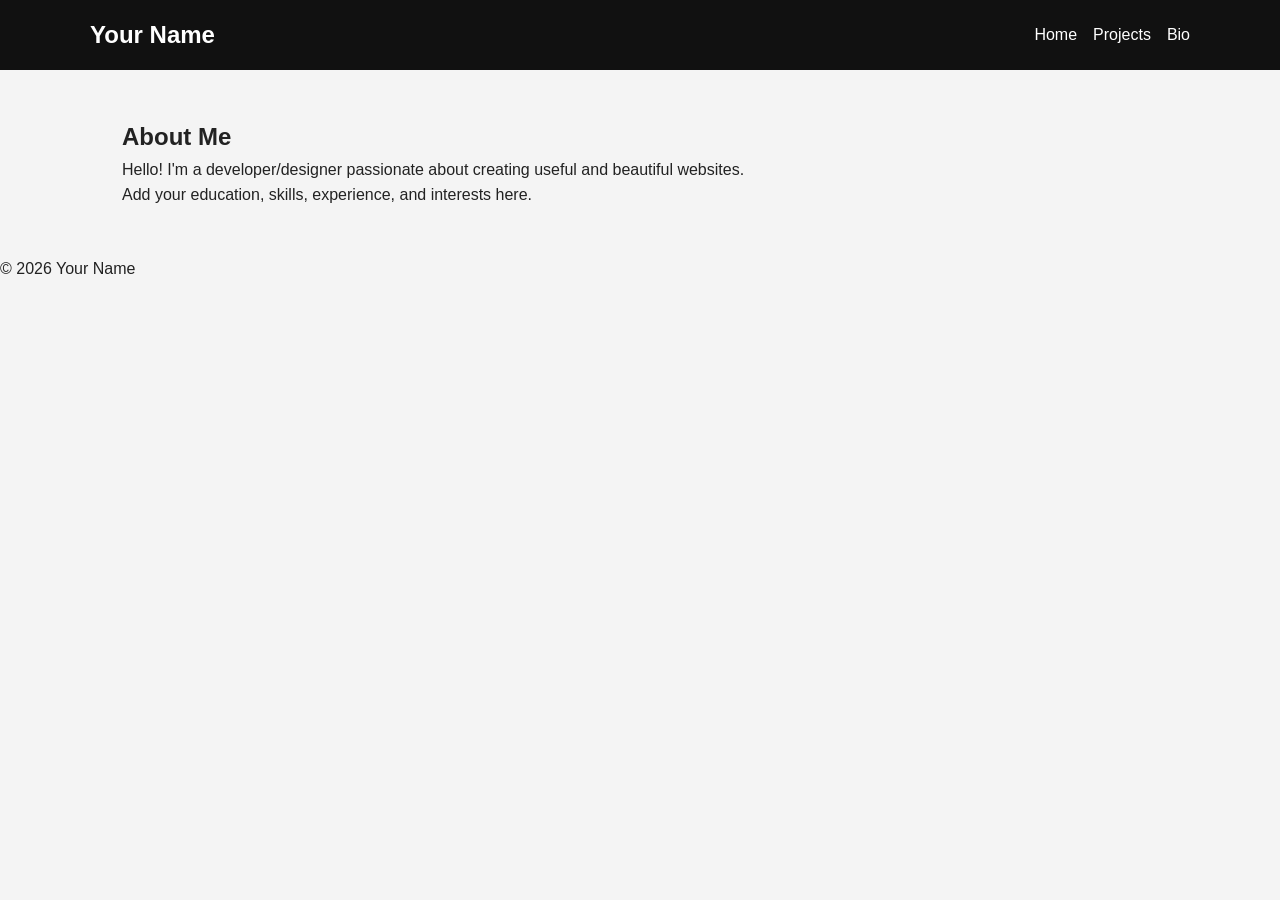
==== bio.html @ 8db091d3 "skeeball" ====
<!DOCTYPE html>
<html lang="en">
<head>
  <meta charset="UTF-8" />
  <meta name="viewport" content="width=device-width, initial-scale=1.0" />
  <title>Your Name | Bio</title>
  <link rel="stylesheet" href="style.css" />
</head>
<body>
  <header>
    <nav class="navbar">
      <h1>Your Name</h1>
      <ul>
        <li><a href="index.html">Home</a></li>
        <li><a href="projects.html">Projects</a></li>
        <li><a href="bio.html">Bio</a></li>
      </ul>
    </nav>
  </header>

  <main class="page-content">
    <h2>About Me</h2>
    <p>Hello! I'm a developer/designer passionate about creating useful and beautiful websites.</p>
    <p>Add your education, skills, experience, and interests here.</p>
  </main>

  <footer>
    <p>© 2026 Your Name</p>
  </footer>
</body>
</html>
---- style.css ----
* {
  margin: 0;
  padding: 0;
  box-sizing: border-box;
}

body {
  font-family: Arial, sans-serif;
  line-height: 1.6;
  background: #f4f4f4;
  color: #222;
}

header {
  background: #111;
  color: white;
  padding: 1rem 2rem;
}

.navbar {
  display: flex;
  justify-content: space-between;
  align-items: center;
  max-width: 1100px;
  margin: auto;
}

.navbar ul {
  list-style: none;
  display: flex;
  gap: 1rem;
}

.navbar a {
  color: white;
  text-decoration: none;
}

.navbar a:hover {
  color: #00bcd4;
}

.hero {
  min-height: 80vh;
  display: grid;
  place-items: center;
  text-align: center;
  padding: 2rem;
}

.hero h2 {
  font-size: 3rem;
  margin-bottom: 1rem;
}

.btn {
  display: inline-block;
  margin-top: 1rem;
  padding: 0.8rem 1.4rem;
  background: #00bcd4;
  color: white;
  text-decoration: none;
  border-radius: 8px;
}

.page-content {
  max-width: 1100px;
  margin: auto;
  padding: 3rem 2rem;
}

.grid {
  display: grid;
  grid-template-columns: repeat(auto-fit, minmax(250px, 1fr));
  gap: 1.5rem;
  margin-top: 2rem;
}

.card {
  background: white;
  padding: 1.5rem;
}
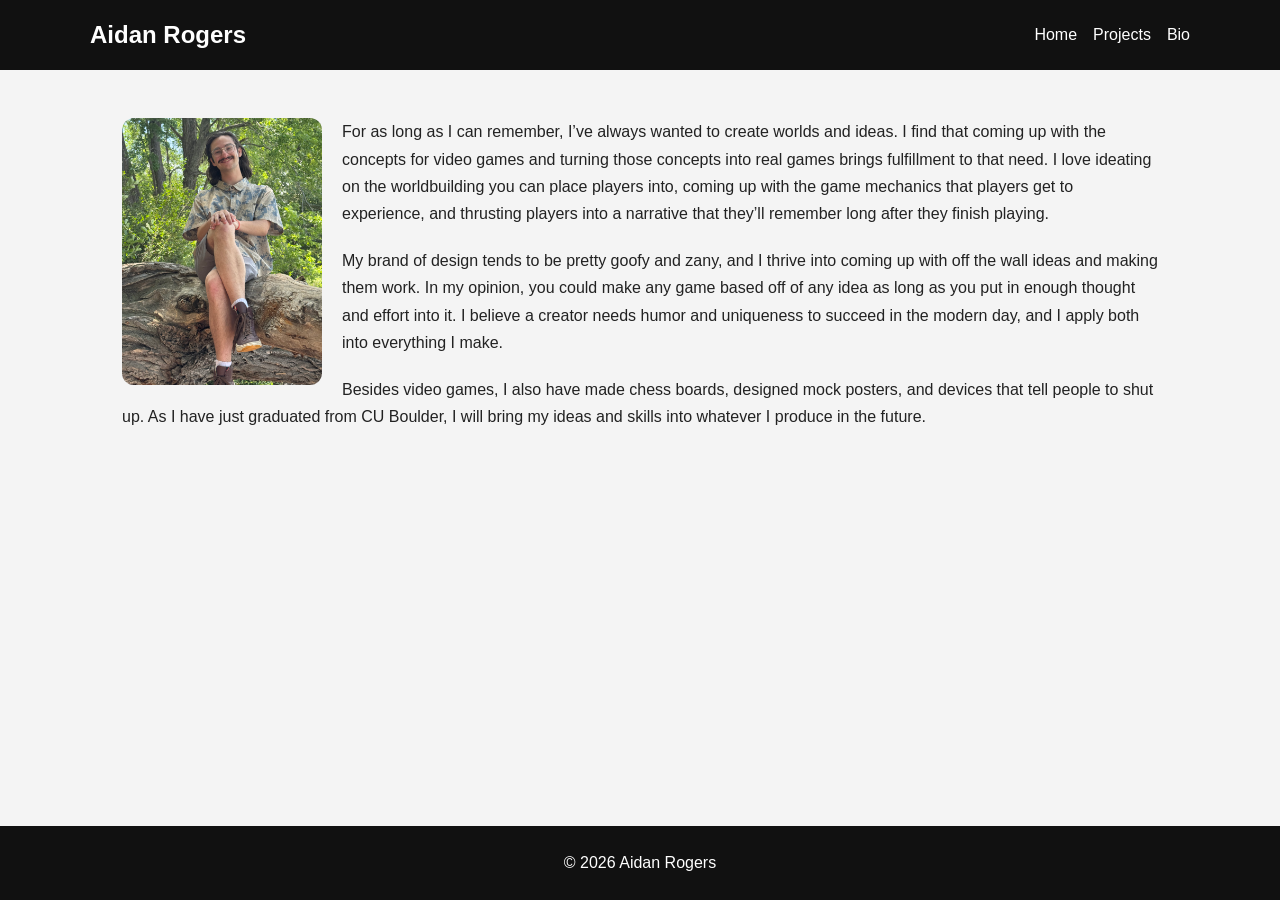
==== commit 0662e201: "*rubs my big fat website*" ====
--- a/bio.html
+++ b/bio.html
@@ -3,13 +3,13 @@
 <head>
   <meta charset="UTF-8" />
   <meta name="viewport" content="width=device-width, initial-scale=1.0" />
-  <title>Your Name | Bio</title>
+  <title>Aidan Rogers | Bio</title>
   <link rel="stylesheet" href="style.css" />
 </head>
 <body>
   <header>
     <nav class="navbar">
-      <h1>Your Name</h1>
+      <h1><a href="index.html" class="logo">Aidan Rogers</a></h1>
       <ul>
         <li><a href="index.html">Home</a></li>
         <li><a href="projects.html">Projects</a></li>
@@ -19,13 +19,14 @@
   </header>
 
   <main class="page-content">
-    <h2>About Me</h2>
-    <p>Hello! I'm a developer/designer passionate about creating useful and beautiful websites.</p>
-    <p>Add your education, skills, experience, and interests here.</p>
+    <img src="images/some_aidan_bs.jpeg" alt="Photo of me" class="bio-pic" />
+    <p>For as long as I can remember, I’ve always wanted to create worlds and ideas. I find that coming up with the concepts for video games and turning those concepts into real games brings fulfillment to that need. I love ideating on the worldbuilding you can place players into, coming up with the game mechanics that players get to experience, and thrusting players into a narrative that they’ll remember long after they finish playing.</p>
+    <p>My brand of design tends to be pretty goofy and zany, and I thrive into coming up with off the wall ideas and making them work. In my opinion, you could make any game based off of any idea as long as you put in enough thought and effort into it. I believe a creator needs humor and uniqueness to succeed in the modern day, and I apply both into everything I make.</p>
+    <p>Besides video games, I also have made chess boards, designed mock posters, and devices that tell people to shut up. As I have just graduated from CU Boulder, I will bring my ideas and skills into whatever I produce in the future.</p>
   </main>
 
   <footer>
-    <p>© 2026 Your Name</p>
+    <p>© 2026 Aidan Rogers</p>
   </footer>
 </body>
 </html>
--- a/style.css
+++ b/style.css
@@ -9,12 +9,27 @@
   line-height: 1.6;
   background: #f4f4f4;
   color: #222;
+
+  min-height: 100vh;
+  display: flex;
+  flex-direction: column;
+}
+
+main {
+  flex: 1;
 }
 
 header {
   background: #111;
   color: white;
   padding: 1rem 2rem;
+}
+
+footer {
+  text-align: center;
+  padding: 1.5rem;
+  background: #111;
+  color: white;
 }
 
 .navbar {
@@ -79,4 +94,41 @@
 .card {
   background: white;
   padding: 1.5rem;
+}
+
+.project-link {
+  text-decoration: none;
+  color: inherit;
+  display: block;
+}
+
+.project-link:hover {
+  transform: translateY(-5px);
+  transition: 0.2s ease;
+}
+
+.logo {
+  text-decoration: none;
+  color: white;
+}
+
+.logo:hover {
+  color: #00bcd4;
+}
+
+.bio-pic {
+  float: left;
+  max-width: 200px;
+  object-fit: cover;
+  border-radius: 12px;
+  margin: 0 20px 15px 0;
+}
+
+.page-content p {
+  margin-bottom: 1rem;
+}
+
+.page-content p {
+  margin-bottom: 1.25rem;
+  line-height: 1.7;
 }
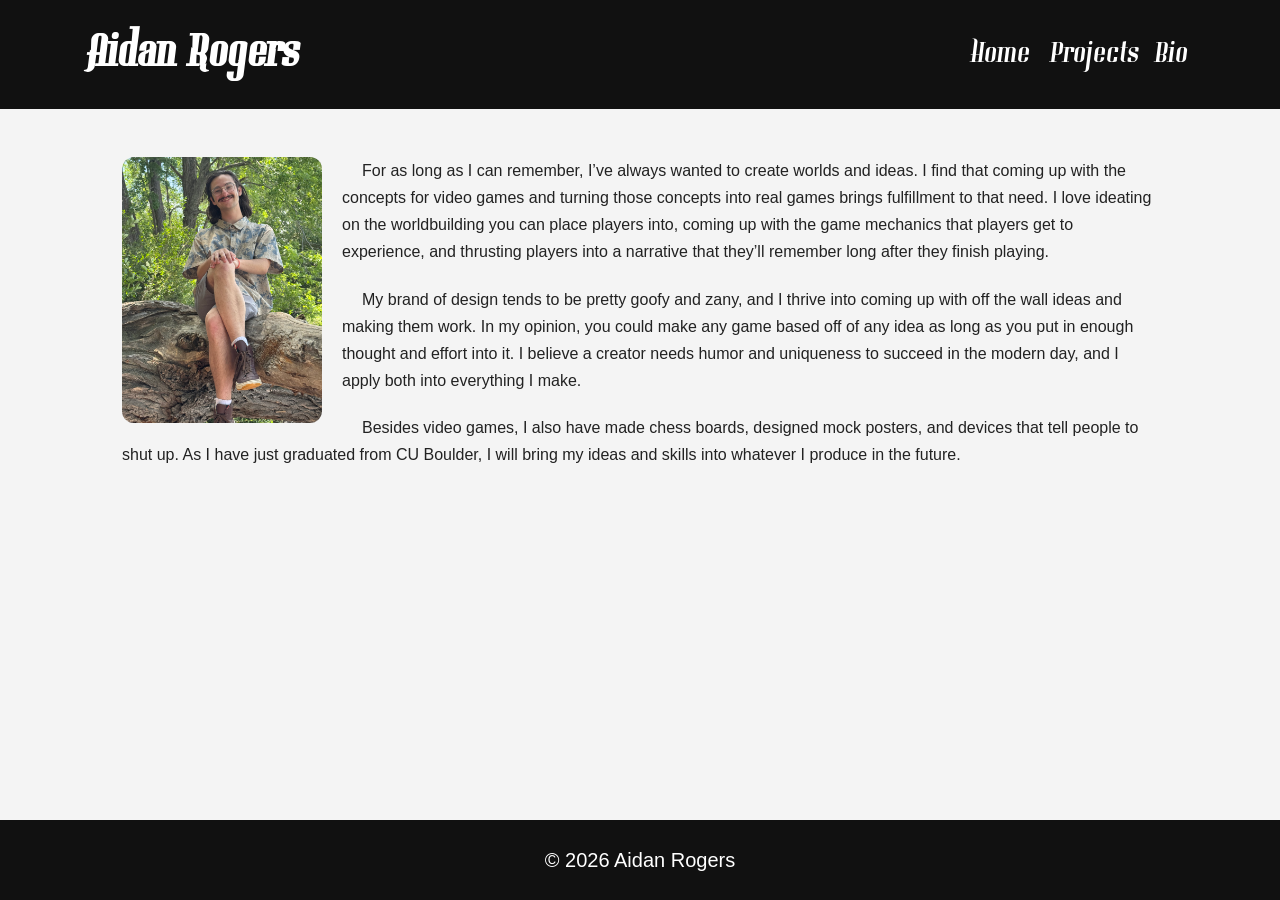
==== commit c1e9a24f: "whole lotta some shit" ====
--- a/bio.html
+++ b/bio.html
@@ -20,9 +20,11 @@
 
   <main class="page-content">
     <img src="images/some_aidan_bs.jpeg" alt="Photo of me" class="bio-pic" />
+    <div class="long">
     <p>For as long as I can remember, I’ve always wanted to create worlds and ideas. I find that coming up with the concepts for video games and turning those concepts into real games brings fulfillment to that need. I love ideating on the worldbuilding you can place players into, coming up with the game mechanics that players get to experience, and thrusting players into a narrative that they’ll remember long after they finish playing.</p>
     <p>My brand of design tends to be pretty goofy and zany, and I thrive into coming up with off the wall ideas and making them work. In my opinion, you could make any game based off of any idea as long as you put in enough thought and effort into it. I believe a creator needs humor and uniqueness to succeed in the modern day, and I apply both into everything I make.</p>
     <p>Besides video games, I also have made chess boards, designed mock posters, and devices that tell people to shut up. As I have just graduated from CU Boulder, I will bring my ideas and skills into whatever I produce in the future.</p>
+    </div>
   </main>
 
   <footer>
--- a/style.css
+++ b/style.css
@@ -1,3 +1,10 @@
+@font-face {
+  font-family: 'Gladi';
+  src: url('fonts/Gladifilthefte.ttf') format('truetype');
+  font-weight: normal;
+  font-style: normal;
+}
+
 * {
   margin: 0;
   padding: 0;
@@ -23,6 +30,8 @@
   background: #111;
   color: white;
   padding: 1rem 2rem;
+  font-family: 'Gladi', Arial, sans-serif;
+  font-size: 2rem;
 }
 
 footer {
@@ -30,6 +39,26 @@
   padding: 1.5rem;
   background: #111;
   color: white;
+  font-family: 'Gladi', Arial, sans-serif;
+  font-size: 1.25rem;
+}
+
+p {
+  font-family:Verdana, Geneva, Tahoma, sans-serif;
+}
+
+p strong {
+  font-family: Verdana, Geneva, Tahoma, sans-serif;
+  font-weight: bold;
+}
+
+.long p {
+  text-indent: 20px;
+}
+
+.page-content h2 {
+  font-family: 'Gladi', Arial, sans-serif;
+  font-size: 3rem;
 }
 
 .navbar {
@@ -66,6 +95,7 @@
 .hero h2 {
   font-size: 3rem;
   margin-bottom: 1rem;
+  font-family: 'Gladi', Arial, sans-serif;
 }
 
 .btn {
@@ -76,12 +106,19 @@
   color: white;
   text-decoration: none;
   border-radius: 8px;
+  font-family: 'Gladi', Arial, sans-serif;
+  font-size: 2rem;
 }
 
 .page-content {
   max-width: 1100px;
   margin: auto;
   padding: 3rem 2rem;
+}
+
+.page-content h3 {
+  font-family: 'Gladi', Arial, sans-serif;
+  font-size: 2rem;
 }
 
 .grid {
@@ -94,6 +131,16 @@
 .card {
   background: white;
   padding: 1.5rem;
+}
+
+.card h2 {
+  font-family: 'Gladi', Arial, sans-serif;
+  font-size: 2rem;
+}
+
+.card h3 {
+  font-family: 'Gladi', Arial, sans-serif;
+  font-size: 2rem;
 }
 
 .project-link {
@@ -131,4 +178,54 @@
 .page-content p {
   margin-bottom: 1.25rem;
   line-height: 1.7;
+}
+
+.modal {
+  display: none;
+  position: fixed;
+  z-index: 999;
+  left: 0;
+  top: 0;
+  width: 100%;
+  height: 100%;
+  background: rgba(0,0,0,0.75);
+}
+
+.modal-content {
+  background: white;
+  width: 90%;
+  max-width: 900px;
+  margin: 5% auto;
+  padding: 20px;
+  border-radius: 12px;
+  position: relative;
+}
+
+.modal video {
+  width: 100%;
+  border-radius: 8px;
+}
+
+.close {
+  position: absolute;
+  top: 0px;
+  right: 0px;
+  font-size: 2rem;
+  cursor: pointer;
+}
+
+.gallery {
+  display: grid;
+  grid-template-columns: repeat(auto-fit, minmax(300px, 300px));
+  gap: 20px;
+  justify-content: center;
+  margin-top: 20px;
+  margin-bottom: 40px;
+}
+
+.gallery img {
+  width: 250px;
+  height: 330px;
+  object-fit: cover;
+  border-radius: 10px;
 }
